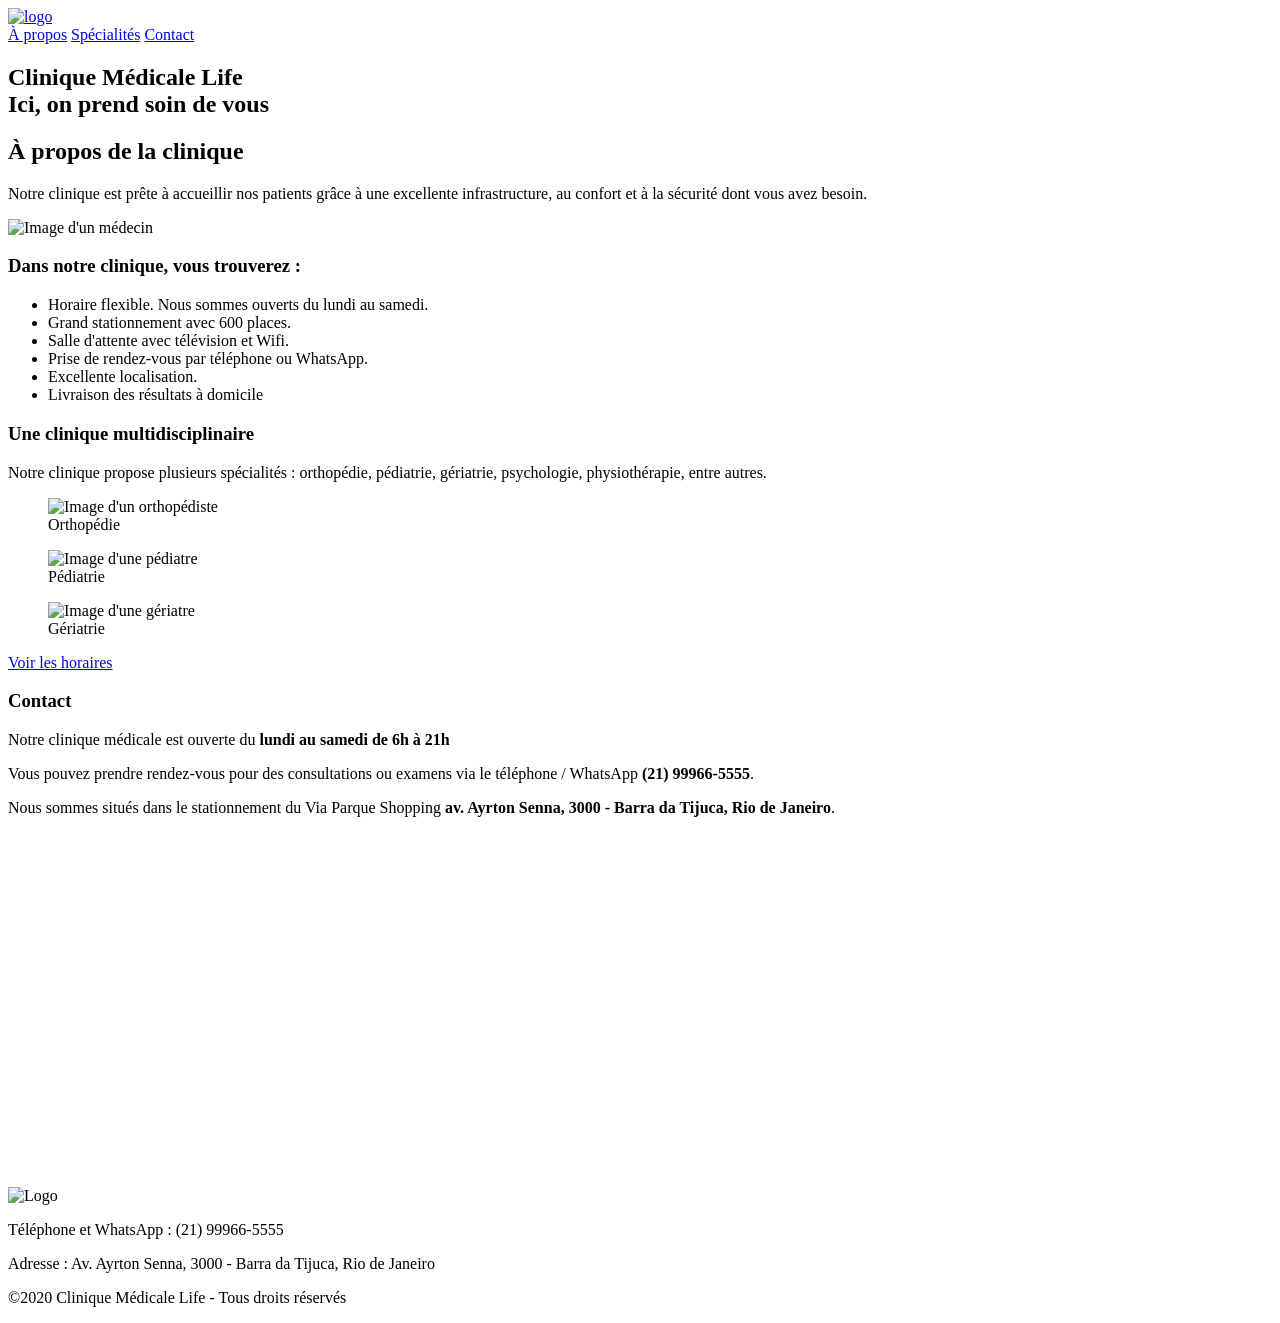
==== index.html @ 736a8ac1 "Add files via upload" ====
<!DOCTYPE html>
<html lang="fr">
<head>
  <meta charset="UTF-8">
  <meta http-equiv="X-UA-Compatible" content="IE=edge">
  <meta name="viewport" content="width=device-width, initial-scale=1.0">
  <link rel="stylesheet" href="css/estilo-geral.css">
  <link rel="stylesheet" href="css/estilo-home.css">
  <link href="https://fonts.googleapis.com/css2?family=Source+Sans+Pro:ital,wght@0,200;0,300;0,400;0,600;0,700;0,900;1,200;1,300;1,400;1,600;1,700;1,900&display=swap" rel="stylesheet">
  <title>Clinique Médicale Life - Accueil</title>
</head>
<body>
  <header class="topo">
    <div class="container">
      <div class="topo-titulo">
        <a href="index.html">
          <img class="topo-logo" src="assets/logo.png" alt="logo" title="logo">
        </a>
      </div>

      <nav class="topo-links">
        <a class="topo-link" href="#sobre">À propos</a>
        <a class="topo-link" href="especialidades.html">Spécialités</a>
        <a class="topo-link" href="#contato">Contact</a>
      </nav>
    </div>
  </header>

  <main>
    <section class="box-visao-geral">
      <div class="box-visao-geral-titulo container">
        <h1>Clinique Médicale Life<br> Ici, on prend soin de vous</h1>
      </div>
    </section>

    <section id="sobre" class="container">
      <div class="container-titulo">
        <h2>À propos de la clinique</h2>
        <p>Notre clinique est prête à accueillir nos patients grâce à une excellente infrastructure, au confort et à la sécurité dont vous avez besoin.</p>
      </div>

      <div class="box-sobre">
        <img src="assets/medico.jpg" alt="Image d'un médecin" title="Image d'un médecin">

        <div>
          <h3>Dans notre clinique, vous trouverez :</h3>
          <ul>
            <li>Horaire flexible. Nous sommes ouverts du lundi au samedi.</li>
            <li>Grand stationnement avec 600 places.</li>
            <li>Salle d'attente avec télévision et Wifi.</li>
            <li>Prise de rendez-vous par téléphone ou WhatsApp.</li>
            <li>Excellente localisation.</li>
            <li>Livraison des résultats à domicile</li>
          </ul>
        </div>
      </div>
    </section>

    <section id="especialidades" class="container">
      <div class="container-titulo">
        <h3>Une clinique multidisciplinaire</h3>
        <p>Notre clinique propose plusieurs spécialités : orthopédie, pédiatrie, gériatrie, psychologie, physiothérapie, entre autres.</p>
      </div>

      <div class="box-especialidades">
        <figure class="box-especialidade">
          <img src="assets/ortopedia1.png" alt="Image d'un orthopédiste" title="Image d'un orthopédiste">
          <figcaption>Orthopédie</figcaption>
        </figure>

        <figure class="box-especialidade">
          <img src="assets/pediatra.png" alt="Image d'une pédiatre" title="Image d'une pédiatre">
          <figcaption>Pédiatrie</figcaption>
        </figure>

        <figure class="box-especialidade">
          <img src="assets/geriatra.png" alt="Image d'une gériatre" title="Image d'une gériatre">
          <figcaption>Gériatrie</figcaption>
        </figure>
      </div>

      <div class="box-link-horarios">
        <a class="link-horarios" href="especialidades.html">Voir les horaires</a>
      </div>
    </section>

    <section id="contato" class="container">
      <div class="container-titulo">
        <h3>Contact</h3>
        <p>Notre clinique médicale est ouverte du <strong>lundi au samedi de 6h à 21h</strong></p>
        <p>Vous pouvez prendre rendez-vous pour des consultations ou examens via le téléphone / WhatsApp <strong>(21) 99966-5555</strong>.</p>
        <p>Nous sommes situés dans le stationnement du Via Parque Shopping <strong>av. Ayrton Senna, 3000 - Barra da Tijuca, Rio de Janeiro</strong>.</p>
      </div>

      <div class="container-rota">
        <iframe src="https://www.google.com/maps/embed?pb=!1m14!1m8!1m3!1d14692.471710812997!2d-43.3641911!3d-22.9826906!3m2!1i1024!2i768!4f13.1!3m3!1m2!1s0x0%3A0x539cb07246f0e38d!2sVia%20Parque%20Shopping!5e0!3m2!1spt-BR!2sbr!4v1612707978931!5m2!1spt-BR!2sbr" width="100%" height="350" frameborder="0" style="border:0" allowfullscreen></iframe>
      </div>
    </section>
  </main>

  <footer>
    <div class="container">
      <img class="topo-logo" src="assets/logo.png" alt="Logo" title="Logo">

      <p>
        Téléphone et WhatsApp : (21) 99966-5555
      </p>
      <p>
        Adresse : Av. Ayrton Senna, 3000 - Barra da Tijuca, Rio de Janeiro
      </p>

      <p>
        ©2020 Clinique Médicale Life - Tous droits réservés
      </p>
    </div>
  </footer>
</body>
</html>
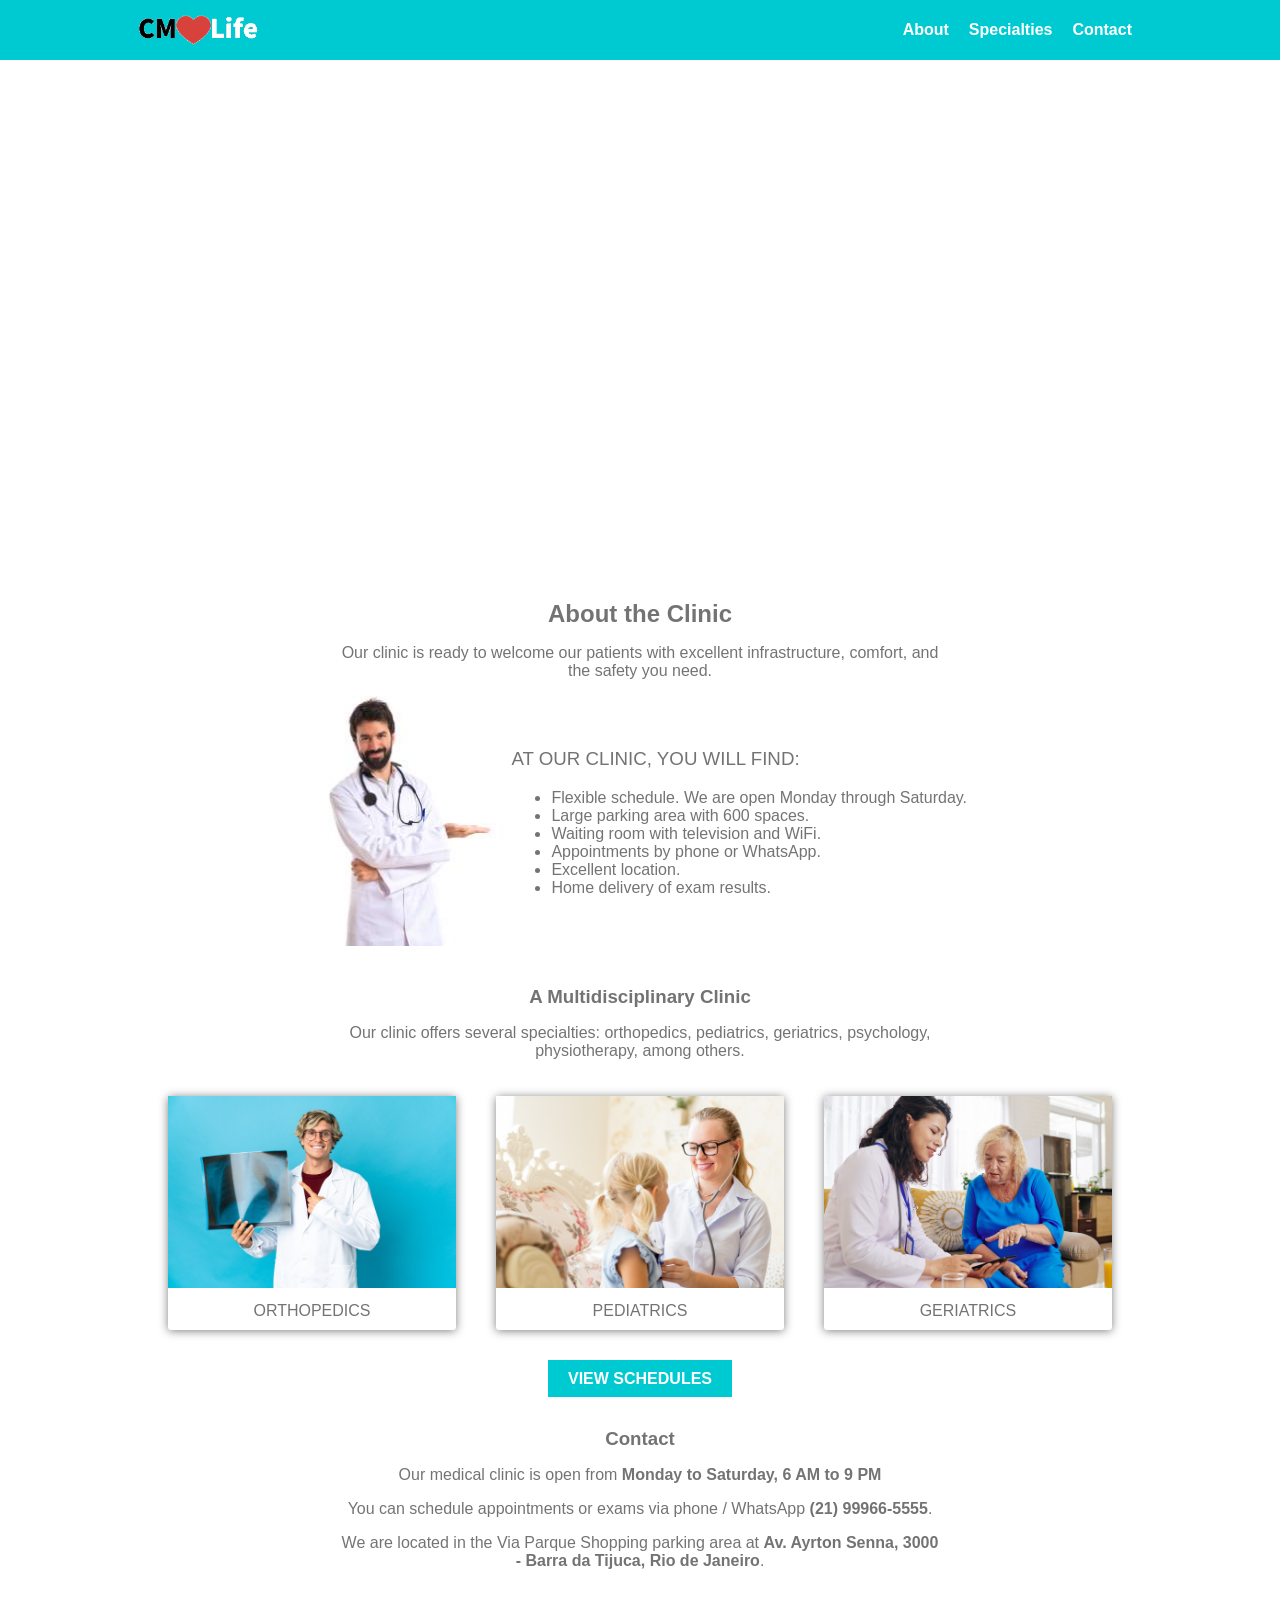
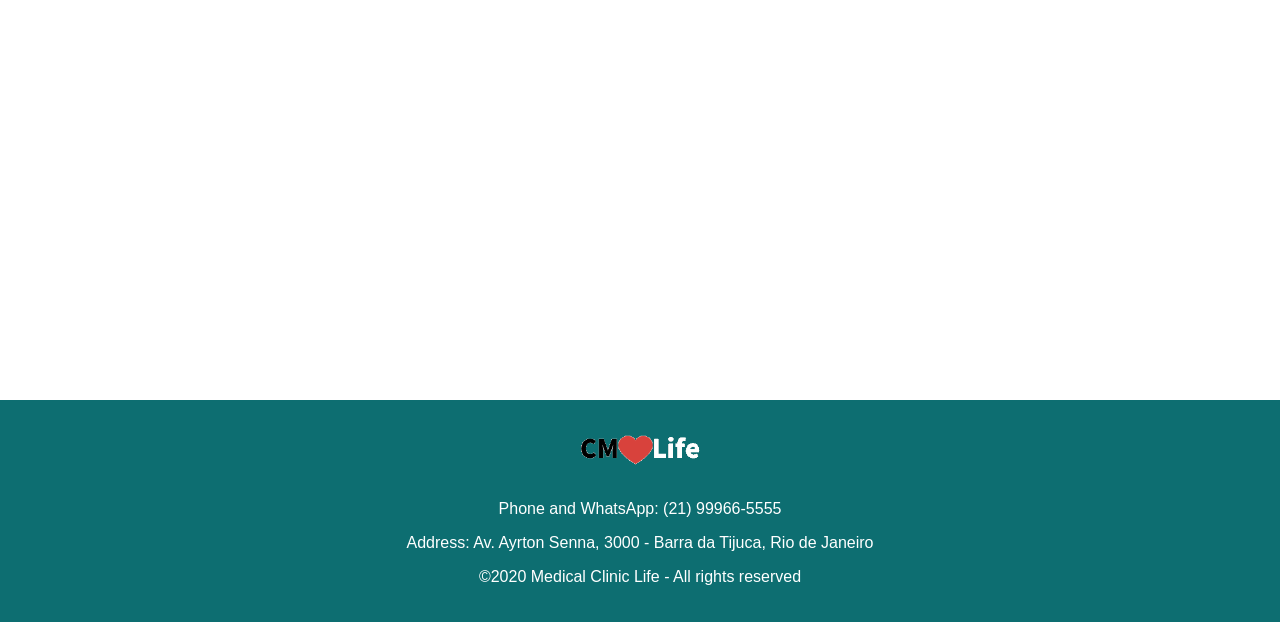
==== commit a1f3bb03: "translate site content to English" ====
--- a/index.html
+++ b/index.html
@@ -7,7 +7,7 @@
   <link rel="stylesheet" href="css/estilo-geral.css">
   <link rel="stylesheet" href="css/estilo-home.css">
   <link href="https://fonts.googleapis.com/css2?family=Source+Sans+Pro:ital,wght@0,200;0,300;0,400;0,600;0,700;0,900;1,200;1,300;1,400;1,600;1,700;1,900&display=swap" rel="stylesheet">
-  <title>Clinique Médicale Life - Accueil</title>
+  <title>Medical Clinic Life - Home</title>
 </head>
 <body>
   <header class="topo">
@@ -19,8 +19,8 @@
       </div>
 
       <nav class="topo-links">
-        <a class="topo-link" href="#sobre">À propos</a>
-        <a class="topo-link" href="especialidades.html">Spécialités</a>
+        <a class="topo-link" href="#sobre">About</a>
+        <a class="topo-link" href="especialidades.html">Specialties</a>
         <a class="topo-link" href="#contato">Contact</a>
       </nav>
     </div>
@@ -29,28 +29,28 @@
   <main>
     <section class="box-visao-geral">
       <div class="box-visao-geral-titulo container">
-        <h1>Clinique Médicale Life<br> Ici, on prend soin de vous</h1>
+        <h1>Medical Clinic Life<br> Here, we take care of you</h1>
       </div>
     </section>
 
     <section id="sobre" class="container">
       <div class="container-titulo">
-        <h2>À propos de la clinique</h2>
-        <p>Notre clinique est prête à accueillir nos patients grâce à une excellente infrastructure, au confort et à la sécurité dont vous avez besoin.</p>
+        <h2>About the Clinic</h2>
+        <p>Our clinic is ready to welcome our patients with excellent infrastructure, comfort, and the safety you need.</p>
       </div>
 
       <div class="box-sobre">
-        <img src="assets/medico.jpg" alt="Image d'un médecin" title="Image d'un médecin">
+        <img src="assets/medico.jpg" alt="Doctor image" title="Doctor image">
 
         <div>
-          <h3>Dans notre clinique, vous trouverez :</h3>
+          <h3>At our clinic, you will find:</h3>
           <ul>
-            <li>Horaire flexible. Nous sommes ouverts du lundi au samedi.</li>
-            <li>Grand stationnement avec 600 places.</li>
-            <li>Salle d'attente avec télévision et Wifi.</li>
-            <li>Prise de rendez-vous par téléphone ou WhatsApp.</li>
-            <li>Excellente localisation.</li>
-            <li>Livraison des résultats à domicile</li>
+            <li>Flexible schedule. We are open Monday through Saturday.</li>
+            <li>Large parking area with 600 spaces.</li>
+            <li>Waiting room with television and WiFi.</li>
+            <li>Appointments by phone or WhatsApp.</li>
+            <li>Excellent location.</li>
+            <li>Home delivery of exam results.</li>
           </ul>
         </div>
       </div>
@@ -58,38 +58,38 @@
 
     <section id="especialidades" class="container">
       <div class="container-titulo">
-        <h3>Une clinique multidisciplinaire</h3>
-        <p>Notre clinique propose plusieurs spécialités : orthopédie, pédiatrie, gériatrie, psychologie, physiothérapie, entre autres.</p>
+        <h3>A Multidisciplinary Clinic</h3>
+        <p>Our clinic offers several specialties: orthopedics, pediatrics, geriatrics, psychology, physiotherapy, among others.</p>
       </div>
 
       <div class="box-especialidades">
         <figure class="box-especialidade">
-          <img src="assets/ortopedia1.png" alt="Image d'un orthopédiste" title="Image d'un orthopédiste">
-          <figcaption>Orthopédie</figcaption>
+          <img src="assets/ortopedia1.png" alt="Orthopedist image" title="Orthopedist image">
+          <figcaption>Orthopedics</figcaption>
         </figure>
 
         <figure class="box-especialidade">
-          <img src="assets/pediatra.png" alt="Image d'une pédiatre" title="Image d'une pédiatre">
-          <figcaption>Pédiatrie</figcaption>
+          <img src="assets/pediatra.png" alt="Pediatrician image" title="Pediatrician image">
+          <figcaption>Pediatrics</figcaption>
         </figure>
 
         <figure class="box-especialidade">
-          <img src="assets/geriatra.png" alt="Image d'une gériatre" title="Image d'une gériatre">
-          <figcaption>Gériatrie</figcaption>
+          <img src="assets/geriatra.png" alt="Geriatric doctor image" title="Geriatric doctor image">
+          <figcaption>Geriatrics</figcaption>
         </figure>
       </div>
 
       <div class="box-link-horarios">
-        <a class="link-horarios" href="especialidades.html">Voir les horaires</a>
+        <a class="link-horarios" href="especialidades.html">View schedules</a>
       </div>
     </section>
 
     <section id="contato" class="container">
       <div class="container-titulo">
         <h3>Contact</h3>
-        <p>Notre clinique médicale est ouverte du <strong>lundi au samedi de 6h à 21h</strong></p>
-        <p>Vous pouvez prendre rendez-vous pour des consultations ou examens via le téléphone / WhatsApp <strong>(21) 99966-5555</strong>.</p>
-        <p>Nous sommes situés dans le stationnement du Via Parque Shopping <strong>av. Ayrton Senna, 3000 - Barra da Tijuca, Rio de Janeiro</strong>.</p>
+        <p>Our medical clinic is open from <strong>Monday to Saturday, 6 AM to 9 PM</strong></p>
+        <p>You can schedule appointments or exams via phone / WhatsApp <strong>(21) 99966-5555</strong>.</p>
+        <p>We are located in the Via Parque Shopping parking area at <strong>Av. Ayrton Senna, 3000 - Barra da Tijuca, Rio de Janeiro</strong>.</p>
       </div>
 
       <div class="container-rota">
@@ -103,14 +103,14 @@
       <img class="topo-logo" src="assets/logo.png" alt="Logo" title="Logo">
 
       <p>
-        Téléphone et WhatsApp : (21) 99966-5555
+        Phone and WhatsApp: (21) 99966-5555
       </p>
       <p>
-        Adresse : Av. Ayrton Senna, 3000 - Barra da Tijuca, Rio de Janeiro
+        Address: Av. Ayrton Senna, 3000 - Barra da Tijuca, Rio de Janeiro
       </p>
 
       <p>
-        ©2020 Clinique Médicale Life - Tous droits réservés
+        ©2020 Medical Clinic Life - All rights reserved
       </p>
     </div>
   </footer>
--- a/css/estilo-geral.css
+++ b/css/estilo-geral.css
@@ -0,0 +1,92 @@
+*{
+  box-sizing: border-box;
+  font-family: 'Source Sans Pro', sans-serif;
+}
+body {
+  margin: 0;
+  padding: 0;
+  background-color: #fff;
+}
+
+main {
+  color: #0000008c;
+  margin-bottom: 60px;
+}
+.container {
+  max-width: 1024px;
+  margin: 0 auto;
+}
+.container-titulo {
+  max-width: 600px;
+  margin: 0 auto;
+  text-align: center;
+}
+.container-titulo h2, .container-titulo h3 {
+  margin:0;
+}
+
+
+/* Início CSS Topo */
+  .topo {
+    background-color: #00cad1;
+    width: 100%;
+  }
+  .topo .container {
+    display: flex;
+    align-items: center;
+    justify-content: space-between;
+    width: 100%;
+    min-height: 60px;
+    padding: 0 10px;
+    margin: 0 auto;
+  }
+
+  .topo-titulo {
+    font-weight: 600;
+    font-size: 28px;
+    color: #fff;
+    display: flex;
+    justify-content: center;
+    align-items: center;
+  }
+  .topo-titulo a {
+    display: flex;
+  }
+
+  .topo-logo {
+    height: 60px;
+  }
+
+  .topo-links{
+    display: flex;
+  }
+  .topo-link{
+    padding: 10px;
+    text-decoration: none;
+    color: #fff;
+    font-weight: 600;
+
+  }
+  .topo-link:hover {
+    color: #004b4c;
+  }
+
+  @media (max-width: 425px) {
+    .topo .container { flex-direction: column; }
+    .topo-titulo { margin: 10px 0; }
+    .topo-links { width: 100%; border-top: 1px solid #009fa5; justify-content: space-around;}
+  }
+/* Fim CSS Topo */
+
+
+
+/* Início CSS Rodapé */
+  footer {
+    background-color: #0d6e71;
+    color: #fff;
+    padding: 20px;
+  }
+  footer .container {
+    text-align: center;
+  }
+/* Fim CSS Rodapé */
--- a/css/estilo-home.css
+++ b/css/estilo-home.css
@@ -0,0 +1,93 @@
+#sobre,
+#especialidades,
+#contato {
+  padding: 40px 20px 0;
+}
+
+.box-visao-geral {
+  position: relative;
+  background-image: url('../assets/recepcao.png');
+  background-repeat: no-repeat;
+  background-size: cover;
+  width: 100%;
+  height: 500px;
+}
+.box-visao-geral-titulo{
+  height: 100%;
+  color: #fff;
+  padding: 10px;
+  display: flex;
+  align-items: center;
+}
+.box-visao-geral h1 {
+  font-weight: 500;
+  text-transform: uppercase;
+  font-size: 38px;
+  margin: 0;
+}
+
+.box-sobre {
+  display: flex;
+  justify-content: center;
+  align-items: center;
+}
+.box-sobre h3 {
+  font-weight: 500;
+  text-transform: uppercase;
+}
+.box-sobre img {
+  height: 250px;
+}
+
+.box-especialidades {
+  display: flex;
+  flex-wrap: wrap;
+}
+.box-especialidade{
+  border-radius: 3px;
+  box-shadow: 0px 1px 10px rgb(0 0 0 / 50%);
+  margin: 20px;
+  width: calc(100% / 3 - 40px);
+}
+.box-especialidade img {
+  width: 100%;
+}
+.box-especialidade figcaption {
+  text-align: center;
+  padding: 10px;
+  text-transform: uppercase;
+}
+
+.box-link-horarios {
+  text-align: center;
+  margin-top: 20px;
+}
+.link-horarios {
+  background-color: #00cad1;
+  color: #fff;
+  font-weight: 600;
+  text-transform: uppercase;
+  padding: 10px 20px;
+  text-decoration: none;
+}
+
+@media (max-width: 1024px) {
+  .box-visao-geral { height: 400px;}
+}
+
+@media (max-width: 768px) {
+  .box-visao-geral { height: 300px;}
+  .box-sobre img { display: none;}
+  .box-especialidades {justify-content: center;}
+  .box-especialidade {
+    width: calc(100% / 2 - 40px);
+  }
+}
+
+@media (max-width: 425px) {
+  .box-visao-geral { height: 200px;}
+  .box-visao-geral h1 { font-size: 28px;}
+  .box-especialidade {
+    width: 100%;
+  }
+}
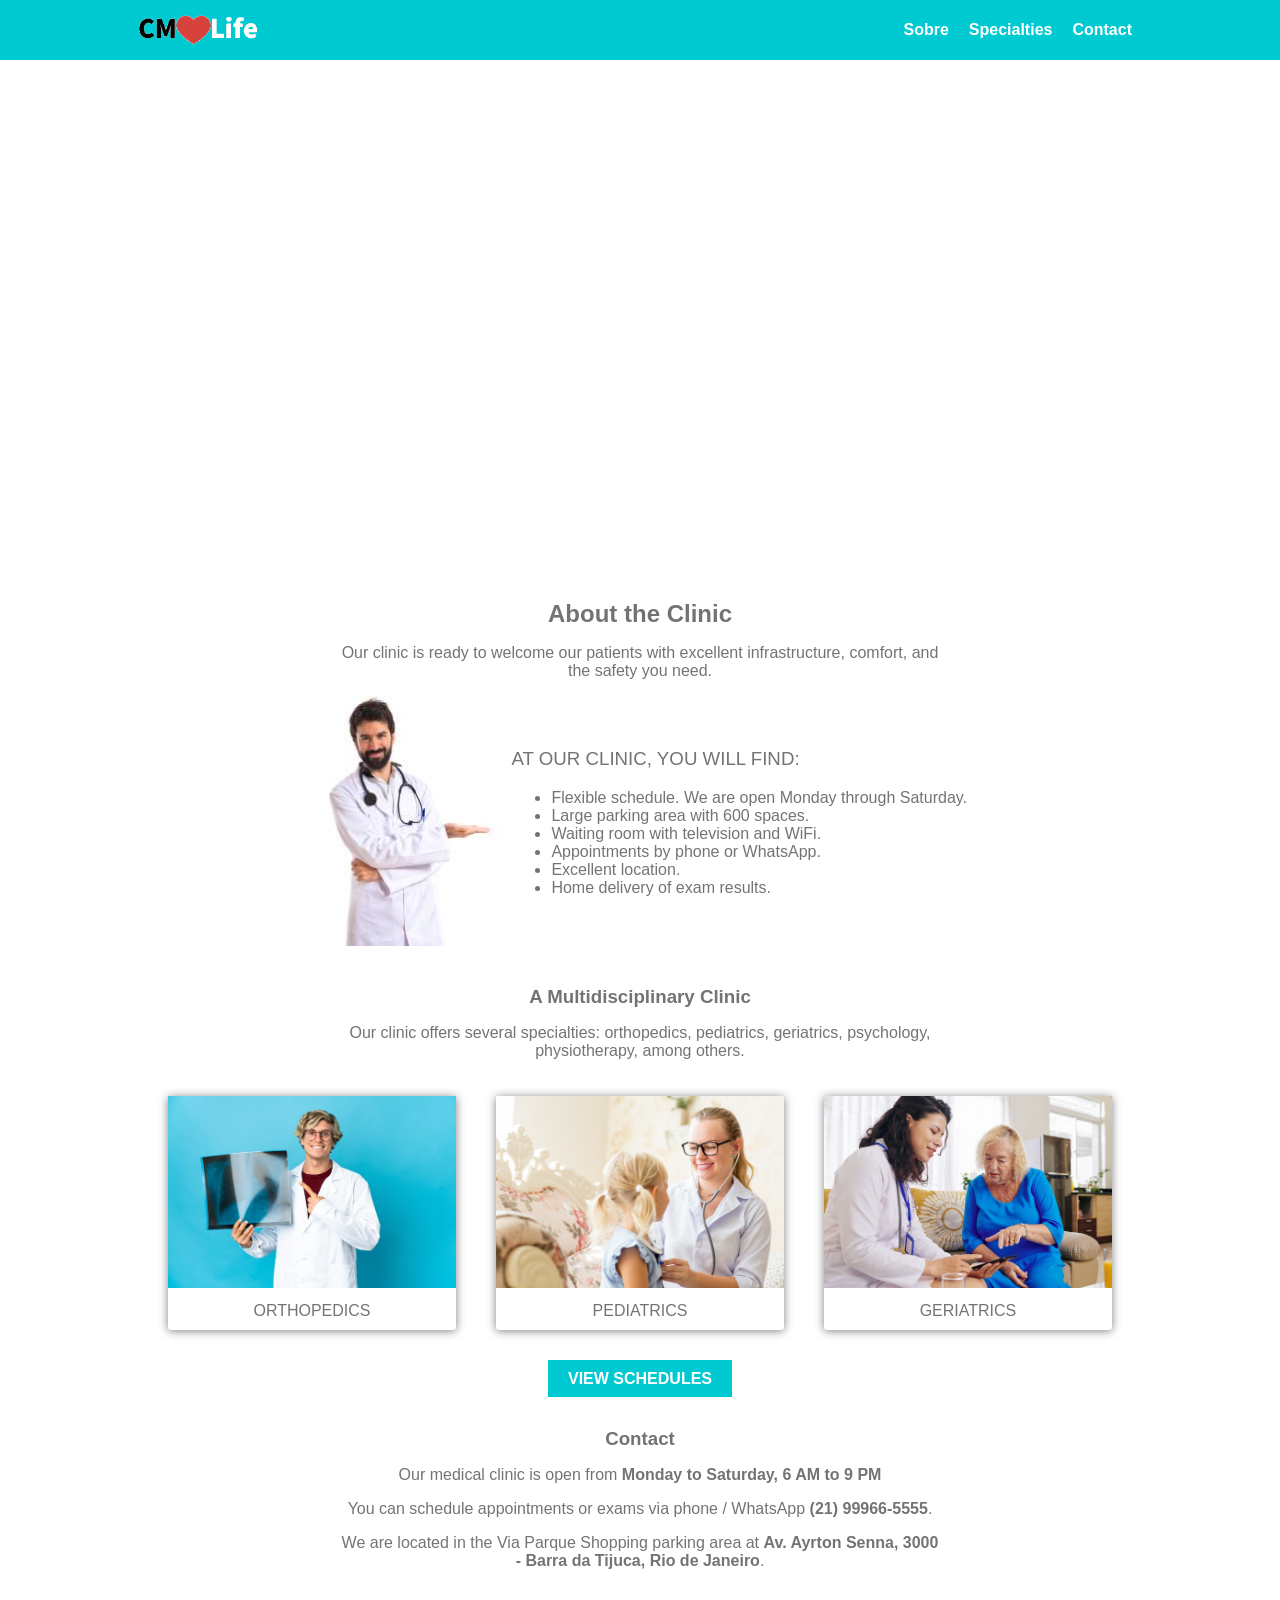
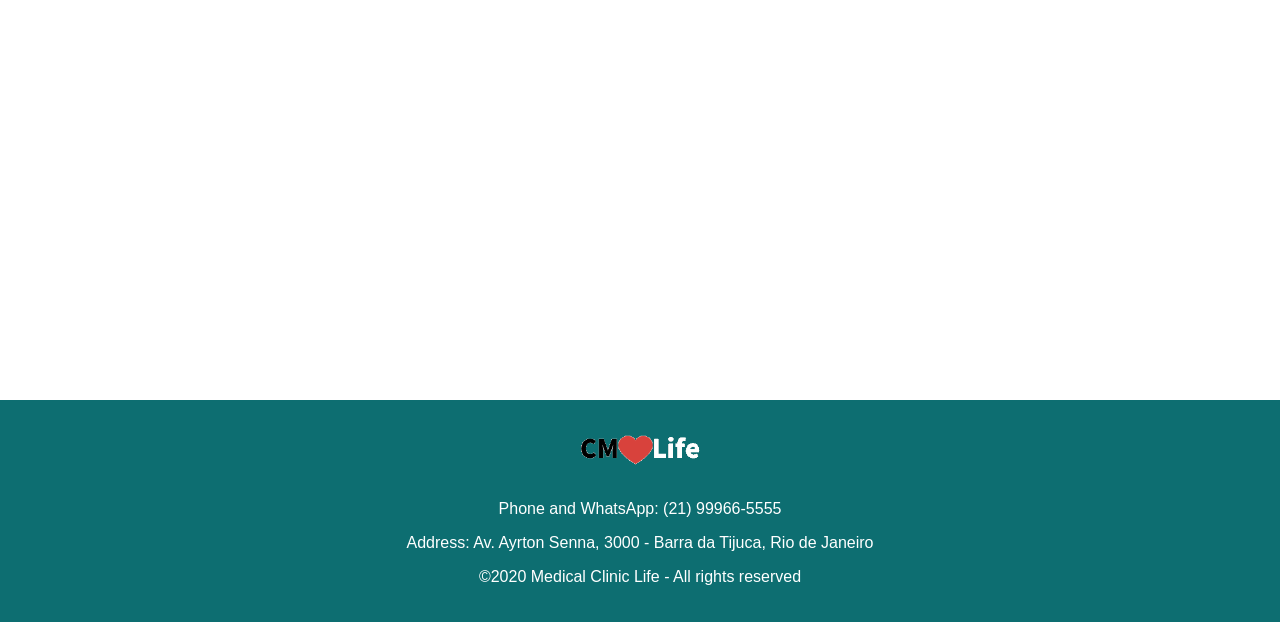
==== commit 7ba91d0b: "mudei o nome de about para sobre" ====
--- a/index.html
+++ b/index.html
@@ -19,7 +19,7 @@
       </div>
 
       <nav class="topo-links">
-        <a class="topo-link" href="#sobre">About</a>
+        <a class="topo-link" href="#sobre">Sobre</a>
         <a class="topo-link" href="especialidades.html">Specialties</a>
         <a class="topo-link" href="#contato">Contact</a>
       </nav>
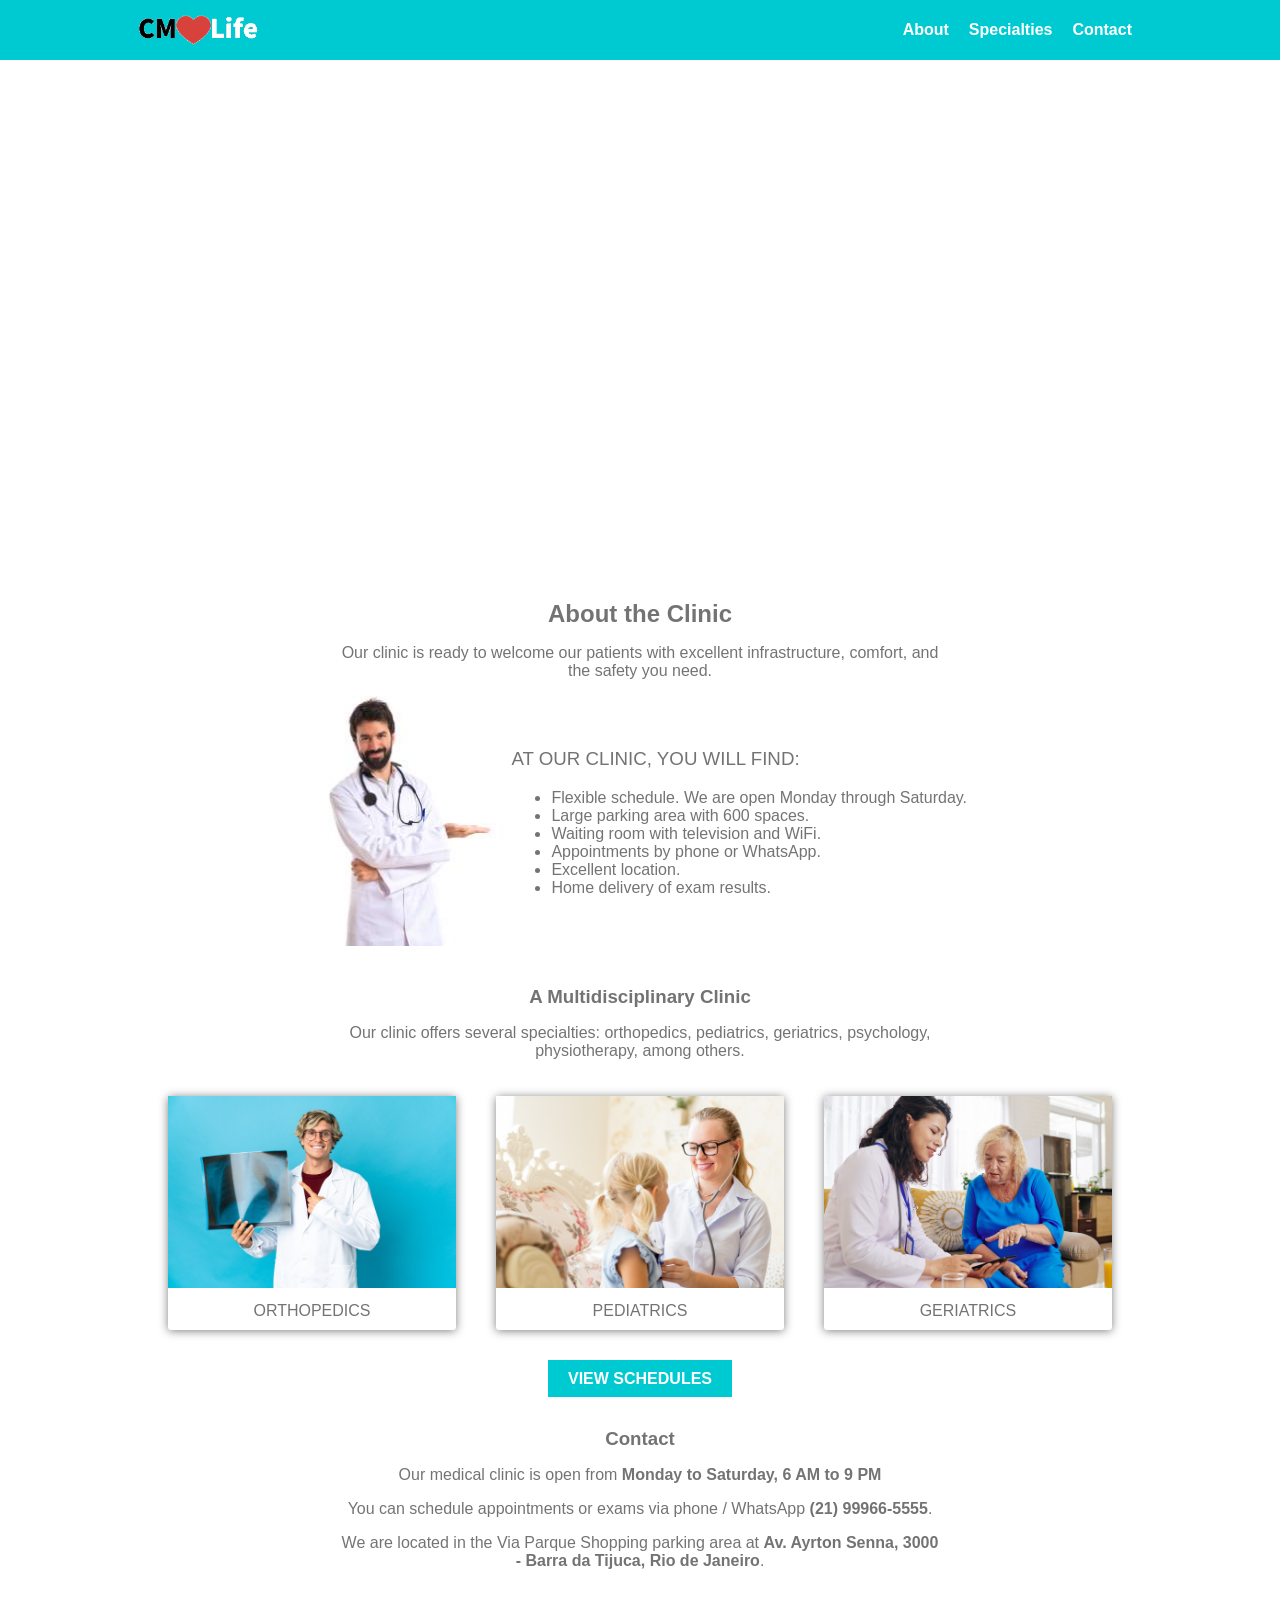
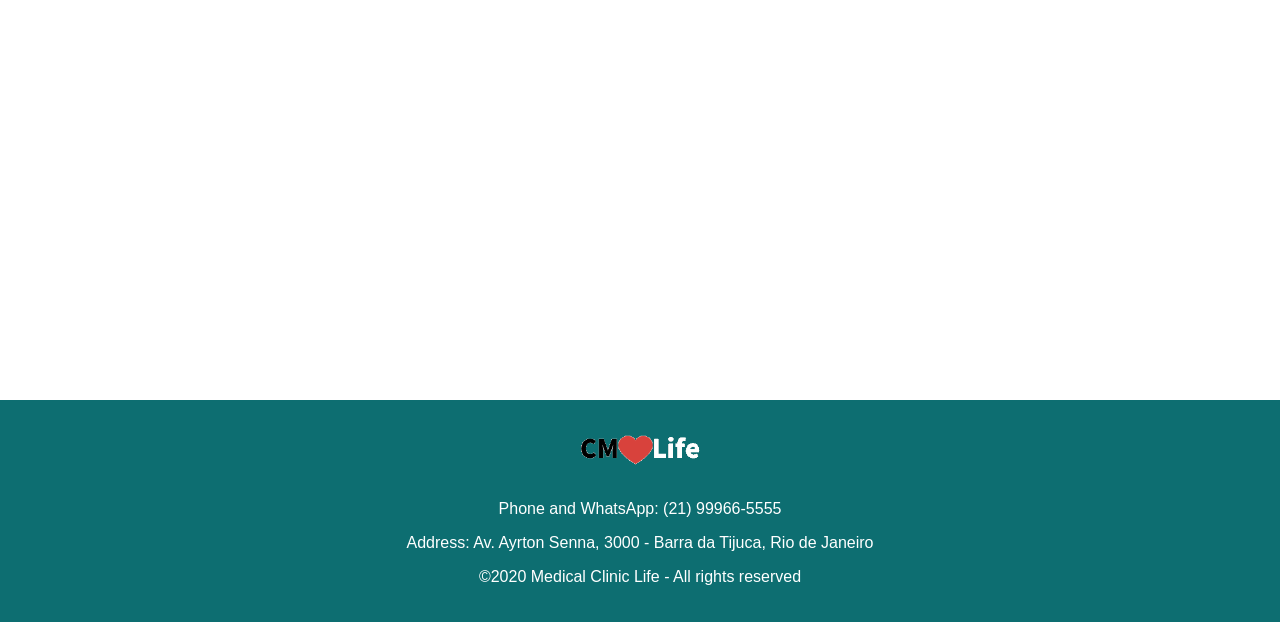
==== commit c7709b5a: "Translate medical clinic site to English2" ====
--- a/index.html
+++ b/index.html
@@ -19,7 +19,7 @@
       </div>
 
       <nav class="topo-links">
-        <a class="topo-link" href="#sobre">Sobre</a>
+        <a class="topo-link" href="#sobre">About</a>
         <a class="topo-link" href="especialidades.html">Specialties</a>
         <a class="topo-link" href="#contato">Contact</a>
       </nav>
